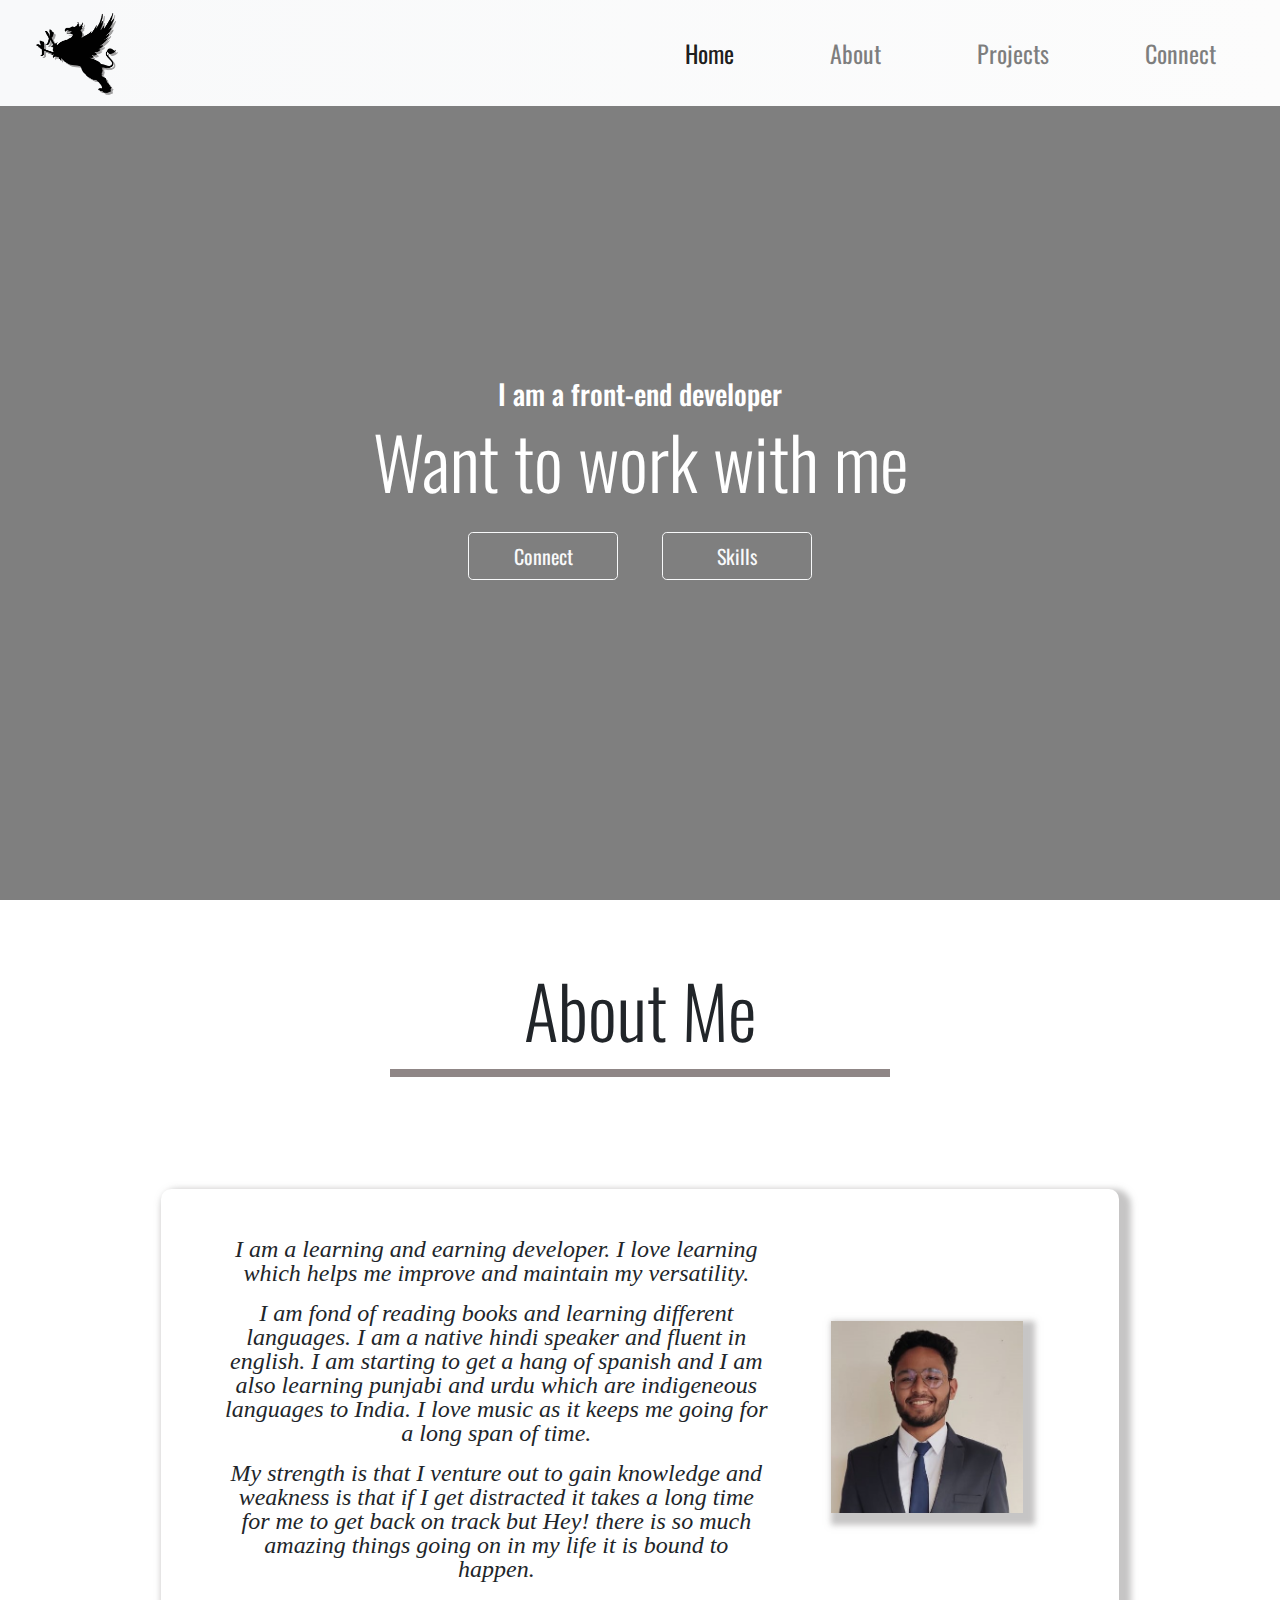
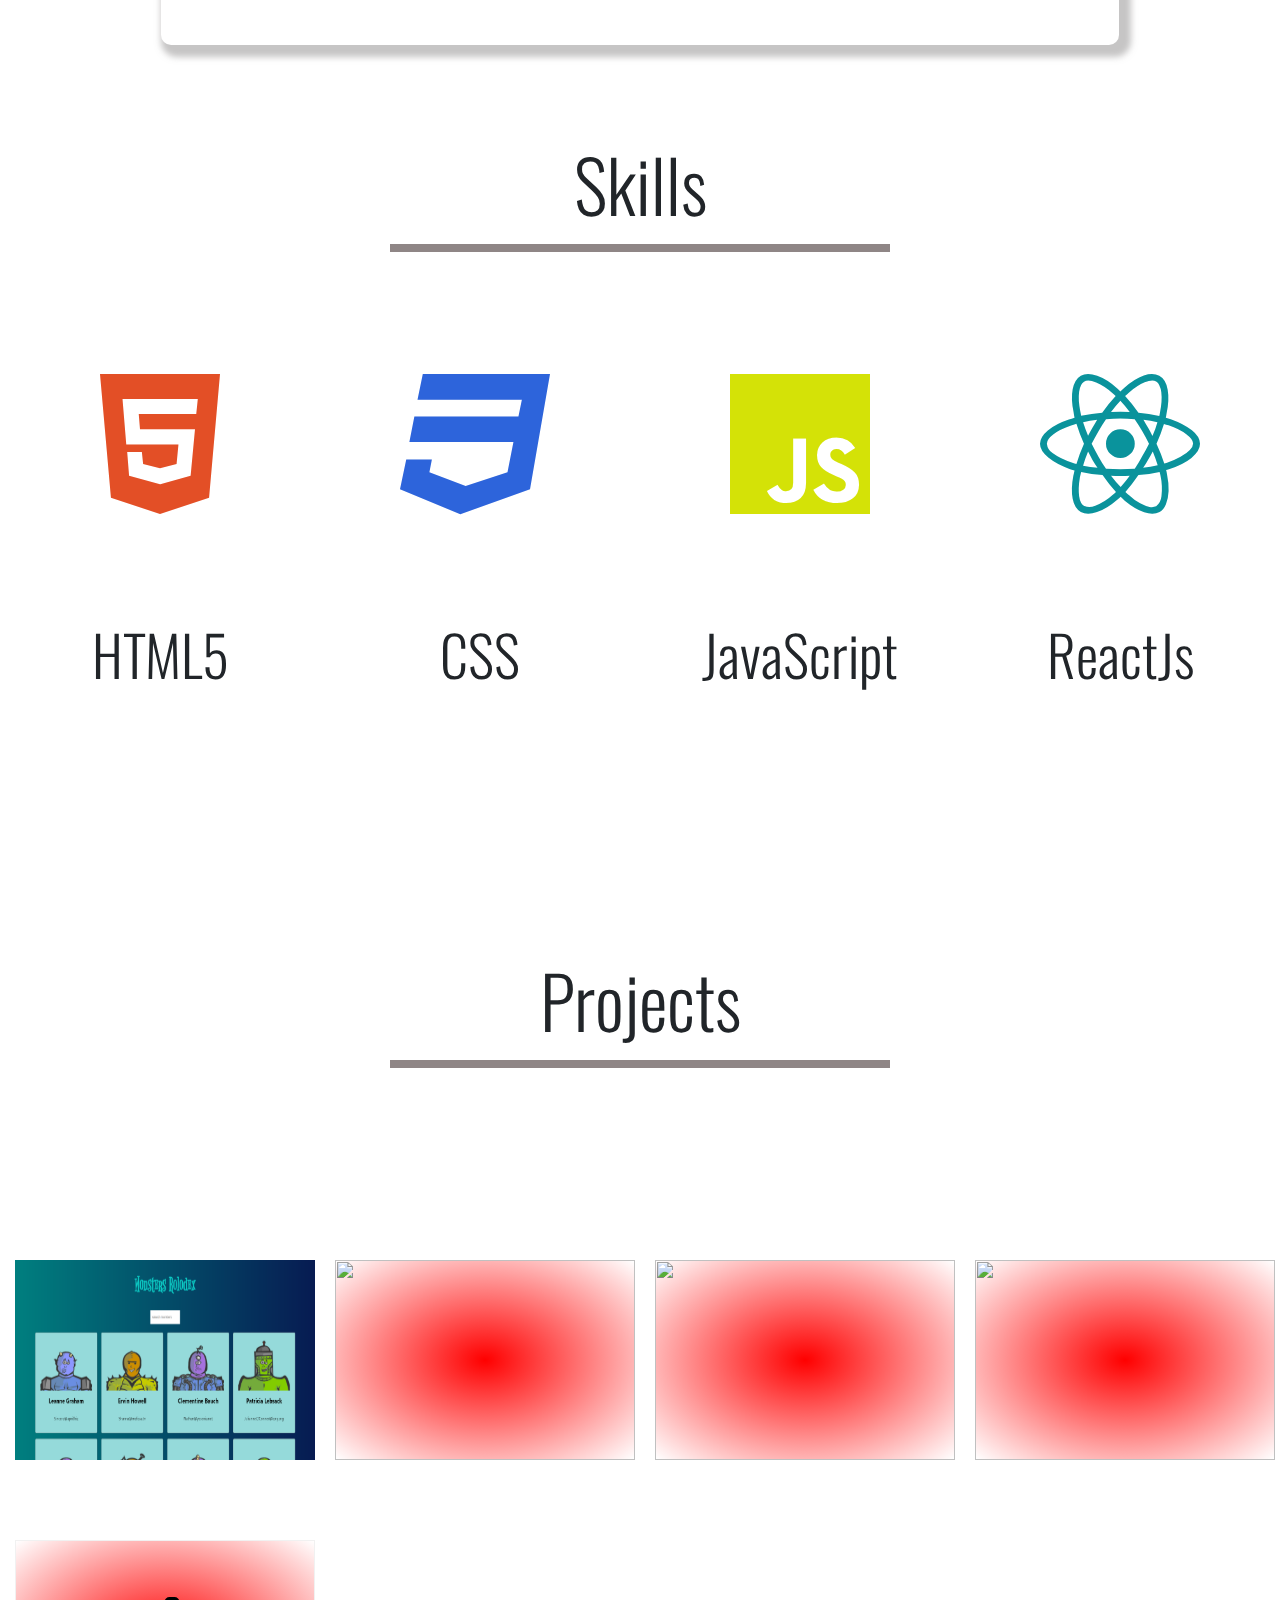
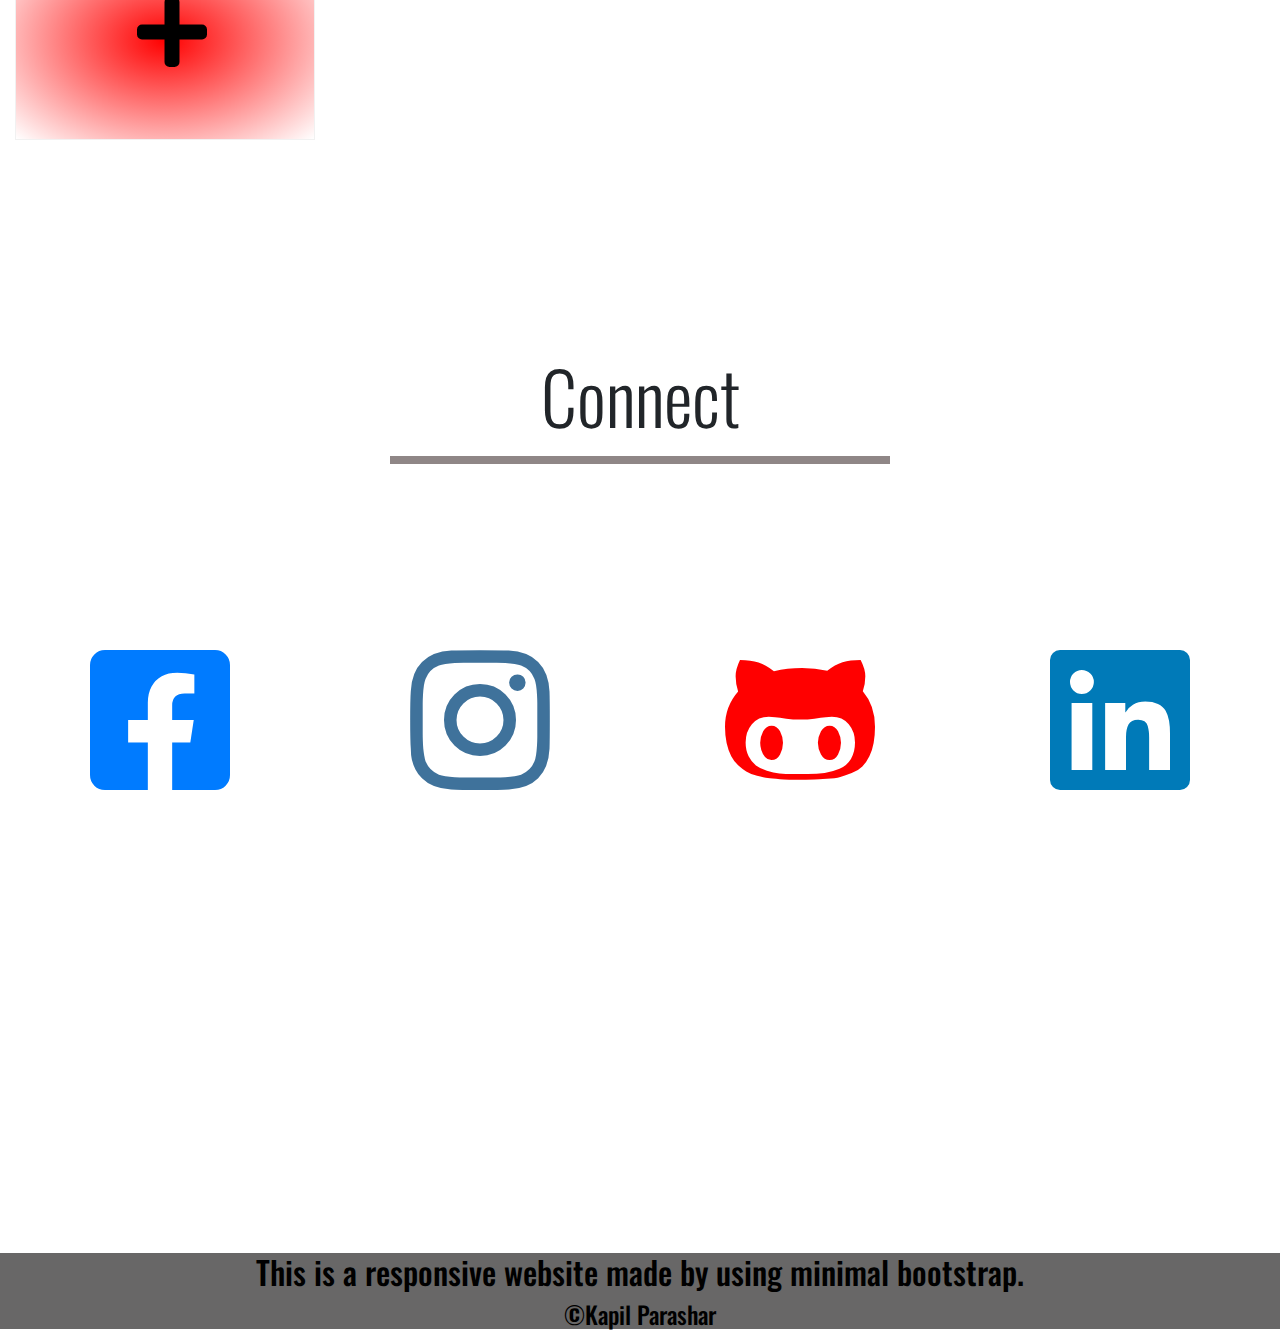
==== index.html @ 2eacf6ea "first commit" ====
<!doctype html>
<html lang="en">
  <head>
    <!-- Required meta tags -->
    <meta charset="utf-8">
    <meta name="viewport" content="width=device-width, initial-scale=1, shrink-to-fit=no">

    <!-- Bootstrap CSS -->
    <link rel="stylesheet" href="css/bootstrap.min.css">
    <link rel="stylesheet" href="style.css">
    <link href="https://fonts.googleapis.com/css?family=Oswald:600&display=swap" rel="stylesheet">
    <link rel="stylesheet" href="css/all.css">
    <link rel="stylesheet" href="css/font-awesome.css">
    <title>Portfolio Website</title>
  </head>
  <body>
    <!--navbar-->
    <nav class="navbar navbar-expand-lg navbar-light bg-light">
        <a class="navbar-brand" href="#"><img src="logo.png" alt="logo"></a>
        <button class="navbar-toggler" type="button" data-toggle="collapse" data-target="#navbarNav" aria-controls="navbarNav" aria-expanded="false" aria-label="Toggle navigation">
          <span class="navbar-toggler-icon"></span>
        </button>
        <div class="collapse navbar-collapse" id="navbarNav">
          <ul class="navbar-nav ml-auto">
            <li class="nav-item active">
              <a class="nav-link" href="#home">Home <span class="sr-only">(current)</span></a>
            </li>
            <li class="nav-item">
              <a class="nav-link" href="#about-section">About</a>
            </li>
            <li class="nav-item">
              <a class="nav-link" href="#projects">Projects</a>
            </li>
            <li class="nav-item">
              <a class="nav-link" href="#connect" aria-disabled="true">Connect</a>
            </li>
          </ul>
        </div>
      </nav>
      <!--end of nav section-->
      <!--banner video-->
      <section id="home">
      <header class="v-header container">
          <div class="fullscreen-video-wrap">
              <video id="bgvid" autoplay loop playsinline muted>
                <source src="typing.mp4" type="video/mp4">
              </video>
          </div>
          <div class="header-overlay"></div>
      <!--end of banner video-->
     <!--video foreground-->
                  <div class="header-content">
                      <h3>I am a front-end developer</h3>
                      <h1 class="display-3">Want to work with me</h1>
                      <a href="#connect" class="btn btn-outline-light btn-lg">Connect</a>
                      <a href="#skills" class="btn btn-outline-light btn-lg">Skills</a>
                  </div>
    </header>
      <!--end of video foreground-->
      <section id="about-section">
      <!--title-->
      <section class="title">
      <div class="container-fluid">
        <div class="row text-center">
          <div class="col">
            <h1 class="display-3 lead">About Me</h1>
            <hr>
          </div>
        </div>
      </div>
    </section>
  </section>
      <!--end of title-->
      <!--About-->
      
      <div class="container">
        <div class="row" id="about">
          <div class="col col-md-8">
            <i> <p class="about-txt ">I am a learning and earning developer. I love learning which helps me improve and maintain my versatility.</p>
             <p class="about-txt">I am fond of reading books and learning different languages. I am a native hindi speaker and fluent in english. I am starting to get a hang of spanish and I am also learning punjabi and urdu which are indigeneous languages to India. I love music as it keeps me going for a long span of time.</p>
             <p class="about-txt">My strength is that I venture out to gain knowledge and weakness is that if I get distracted it takes a long time for me to get back on track but Hey! there is so much amazing things going on in my life it is bound to happen. </p>
            </i></div>
          <div class="col-md-4">
            <img src="kapil.jpg">
          </div>
        </div>
      </div>
    </section>
      <!-- end of About-->
      <!--Skills-->
      <section id="skills">
      <section class="title">
        <div class="container-fluid">
          <div class="row text-center">
            <div class="col">
              <h1 class="display-3 lead">Skills</h1>
              <hr>
            </div>
          </div>
        </div>
      </section>
      
        <div class="container-fluid">
          <div class="row text-center">
            <div class="col col-md-3">
              <i class="fab fa-html5 fa-10x"></i>
              <p class="display-4">HTML5</p>
            </div>
            <div class="col col-md-3">
              <i class="fab fa-css3 fa-10x"></i>
              <p class="display-4">CSS</p>
            </div>
            <div class="col col-md-3">
              <i class="fab fa-js fa-10x"></i>
              <p class="display-4">JavaScript</p>
            </div>
            <div class="col col-md-3">
              <i class="fab fa-react fa-10x"></i>
              <p class="display-4">ReactJs</p>
            </div>
          </div>
          </div>
        </div>
      </section>
      <!--end of Skills-->
      <!--projects-->
      <section id="projects">
       <!--title-->
       <section class="title">
          <div class="container-fluid">
            <div class="row text-center">
              <div class="col">
                <h1 class="display-3 lead">Projects</h1>
                <hr>
              </div>
            </div>
          </div>
        </section>
          <!--end of title-->
          
            <div class="container-fluid">
              <div class="row">
                <div class="col col-md-3"><a href="https://kapilll.github.io/monsters-rolodex/">
                    <div class="flip-card">
                        <div class="flip-card-inner">
                          <div class="flip-card-front">
                              <img src="monsters-rolodex.png">
                          </div>
                          <div class="flip-card-back">
                            <h1>monsters-rolodex</h1> 
                            
                          </div>
                        </div>
                      </div></a>
                </div>
                <div class="col col-md-3"><a href="https://codepen.io/freeCodeCamp/full/zNqgVx">
                    <div class="flip-card">
                        <div class="flip-card-inner">
                          <div class="flip-card-front">
                              <img src="https://i1.wp.com/ifdc.org/wp-content/uploads/2014/10/borlaug_2.jpg?ssl=1">
                          </div>
                          <div class="flip-card-back">
                            <h1>Tribute Page</h1> 
                            
                          </div>
                        </div>
                      </div></a>
                </div>
                <div class="col col-md-3"><a href="#">
                    <div class="flip-card">
                        <div class="flip-card-inner">
                          <div class="flip-card-front">
                              <img src="https://is2-ssl.mzstatic.com/image/thumb/Purple118/v4/84/eb/a5/84eba5c2-cd23-acb9-3830-8cb77e72c2c5/PlayerIcon.png/246x0w.png">
                          </div>
                          <div class="flip-card-back">
                            <h1>Tic Tac Toe</h1> 
                            
                          </div>
                        </div>
                      </div></a>
                </div>
                <div class="col col-md-3"><a href="#">
                    <div class="flip-card">
                        <div class="flip-card-inner">
                          <div class="flip-card-front">
                              <img src="https://i.ytimg.com/vi/kSAqct10gA0/maxresdefault.jpg">
                          </div>
                          <div class="flip-card-back">
                            <h1>Map Data</h1> 
                            
                          </div>
                        </div></a>
                    </div>
                      </div>
                      <div class="col col-md-3"><a href="#">
                          <div class="flip-card">
                              <div class="flip-card-inner">
                                <div class="flip-card-front">
                                    <i class="fas fa-plus icon fa-5x"></i>
                                </div>
                                <div class="flip-card-back">
                                    <h1>Coming Soon</h1>
                                </div>
                              </div>
                          </div></a>
                            </div>
                </div>
              </div>
            
          </section>
          <!--end of projects-->
          <!--Connect-->
          <section id="connect">
          <section class="title">
              <div class="container-fluid">
                <div class="row text-center">
                  <div class="col">
                    <h1 class="display-3 lead">Connect</h1>
                    <hr>
                  </div>
                </div>
              </div>
            </section>
            <section class="connect-elements">
              <div class="container-fluid">
                <div class="row">
                  <div class="col-6 col-md-3"><a href="https://www.facebook.com/kapil.parashar.3701"><i class="fab fa-facebook-square fa-10x"></i></a></div>
                  <div class="col-6 col-md-3"><a href="https://www.instagram.com/ae_chal_nikal/"><i class="fab fa-instagram fa-10x"></i></a></div>
                  <div class="col-6 col-md-3"><a href="https://github.com/kapilll"><i class="fab fa-github-alt fa-10x"></i></a></div>
                  <div class="col-6 col-md-3"><a href="https://www.linkedin.com/in/kapil-parashar-63889716a/"><i class="fab fa-linkedin fa-10x"></i></a></div>
                </div>
              </div>
            </section>
            </section>
           <!--end of connect-->
           <!--footer-->
           <footer>
             <h2>This is a responsive website made by using minimal bootstrap.</h2>
             <h4>&copy;Kapil Parashar</h4>
           </footer>
           <!--end of footer-->
    <!-- Optional JavaScript -->
    <!-- jQuery first, then Popper.js, then Bootstrap JS -->
    <script src="js/jquery-3.4.1.min""></script>
    <script src="js/bootstrap.bundle.min.js"></script>
  </body>
</html>
---- style.css ----
body{
    font-family: 'Oswald', 'Bell Gothic Std';
    width:100%;
    margin:0;
    line-height: 1.5rem;
    overflow-x:hidden;
}
.navbar-brand img
{
height:80px;
width:80px;
margin:0px 20px;
filter:drop-shadow(2px 2px rgba(73, 72, 72, 0.5))
}
.navbar-nav li
{
    padding:0px 40px;
    font-size: 1.5rem;
}
nav 
{
    background-image: linear-gradient(to right,	rgba(252,252,252,0), rgba(252,252,252,1));
    position:sticky-top;
    z-index: 10;
}
/*--- Fixed Video Background iOS/Mobile Style--*/
.v-header
{
display: flex;
height:85vh;
align-items:center;
color:white;
justify-content: center;
}
.container
{
    max-width:960px;
    padding-left:1rem;
    padding-right: 1rem;
    margin:auto;
    text-align:center;
}
.fullscreen-video-wrap
{
    position: absolute;
    top:0;
    left:0;
    width:100%;
    height: 100%;
    overflow:hidden;
   
}
.fullscreen-video-wrap video{
      /* Make video to at least 100% wide and tall */


  object-fit: cover;
  /* Setting width & height to auto prevents the browser from stretching or squishing the video */
  width: auto;
  height: auto;

  /* Center the video */
  position: absolute;
  top: 50%;
  left: 50%;
  transform: translate(-50%,-50%);
    
}
.header-overlay
{
    height:100vh;
    width:100vw;
    position: absolute;
    top:0;
    left:0;
    background:rgba(0, 0, 0, 0.5);
z-index:1;
}
.header-content
{
    z-index:2;
}
.btn-outline-light
{
    margin:20px;
    width:150px;
}
.btn-outline-light:hover{
    background-color:rgba(221, 209, 209, 0.5)
}
hr {
    border: none;
    height: 8px;
    /* Set the hr color */
    color: rgb(143, 134, 134); /* old IE */
    background-color: rgb(143, 134, 134); /* Modern Browsers */
    width:40%;
}
.title{
    margin:6rem 0;
}
.about-txt
{
    font-size:1.5rem;
    font-family:'High Tower Text', Goudy Old Style;
}
#about-section
{
    margin-top:4rem;
}
#about img{
    width:12rem;
    height:12rem;
    box-shadow:6px 6px 6px 6px rgba(141, 139, 139, 0.5);
}
#about
{
    
    border-radius:10px;
    padding:3rem;
    box-shadow:6px 6px 6px 6px rgba(141, 139, 139, 0.5);

}
.col-md-4
{
    display:flex;
    align-self: center;
   justify-content: center;
}


i{
    width:16rem;
    height:16rem;
}
#skills{
    margin-top:5rem;
    
    height:80vh;
}
.fa-html5
{
    color:#e34f26;
}
.fa-css3
{
    color:rgb(45, 100, 219);
}
.fa-js
{
    color:rgb(212, 226, 7);
}
.fa-react
{
    color:rgb(10, 147, 156);
}
#projects
{
    height:100vh;
}
/* The flip card container - set the width and height to whatever you want. We have added the border property to demonstrate that the flip itself goes out of the box on hover (remove perspective if you don't want the 3D effect */
.flip-card {
    margin-top:5rem;
    background-color: transparent;
    width: 300px;
    height: 200px;
    border: 1px solid #f1f1f1;
    perspective: 1000px; /* Remove this if you don't want the 3D effect */
  }
  
  /* This container is needed to position the front and back side */
  .flip-card-inner {
    position: relative;
    width: 100%;
    height: 100%;
    transition: transform 0.8s;
    transform-style: preserve-3d;
  }
  
  /* Do an horizontal flip when you move the mouse over the flip box container */
  .flip-card:hover .flip-card-inner {
    transform: rotateY(180deg);
  }
  
  /* Position the front and back side */
  .flip-card-front, .flip-card-back {
    position: absolute;
    width: 100%;
    height: 100%;
    backface-visibility: hidden;
  }
  
  /* Style the front side (fallback if image is missing) */
  .flip-card-front {
    background-image:radial-gradient( red ,rgba(255,255,255,1));
    color: black;
    display: flex;
      align-items: center;
      justify-content: center;
  }
  .flip-card-front img
  {
    width: 300px;
    height: 200px;
  }
  
  /* Style the back side */
  .flip-card-back {
      display: flex;
      align-items: center;
      justify-content: center;
    color:black;
    transform: rotateY(180deg);
    background-image:radial-gradient(red ,rgba(255,255,255,1));
  }
  .icon{
      top:80px;
      left:100px;
      position: relative;
      color:black;
  }
  #connect{
    
   text-align: center;
   
    height:100vh;
}
.fa-facebook
{
    color:#3b5998 ;
}
.fa-facebook:hover{
    color:#22499c;
}
.fa-instagram
{
    color:#3f729b;
}
.fa-instagram:hover
{
    color:#00559b;
}

.fa-github-alt
{
    color:red;
    
}
.fa-github-alt:hover
{
    color:rgb(250, 74, 74);
    
}
.fa-linkedin:hover
{
    color:#4790b4;  
}
.fa-linkedin
{
    color:#007ab8;  
}

footer{
    text-align:center;
    background: rgb(104, 103, 103);
    color:black;
}
.connect-elements
{
    margin:5rem 0;
    margin-top:10rem;

}
@media only screen and (max-width: 768px){
h3{
    font-size:1.5rem;
}
.display-3
{
    font-size:3rem;
}
.btn-outline-light{
    width:100px;
    margin:10px;
}
.navbar-brand img
{
height:45px;
width:45px;
margin:0px 10px;
filter:drop-shadow(1px 1px rgba(73, 72, 72, 0.5))
}
.title{
    margin:3rem;
}
.about-txt
{
    font-size:1rem;
}
.col-md-4 img {
    display:none;
}
.fa-html5
{
    color:#e34f26;
    font-size:1rem;
}
.fa-css3
{
    color:rgb(45, 100, 219);
    font-size:1rem;
}
.fa-js
{
    color:rgb(212, 226, 7);
    font-size:1rem;
}
.fa-react
{
    color:rgb(10, 147, 156);
    font-size:1rem;
}
.flip-card {
    margin-top:5rem;
    background-color: transparent;
    width: 150px;
    height: 100px;
    border: 1px solid #f1f1f1;
    perspective: 1000px; /* Remove this if you don't want the 3D effect */
  }

  .flip-card-front img
  {
    width: 150px;
    height: 100px;
  }
  h1{
      font-size:1rem;
  }
  #projects
  {
      border:2px solid black;
  }
  #skills
  {
    border:2px solid black;
  }
  #about
  {
    border:2px solid black;
  }
  #connect
  {
    border:2px solid black;
  }

}
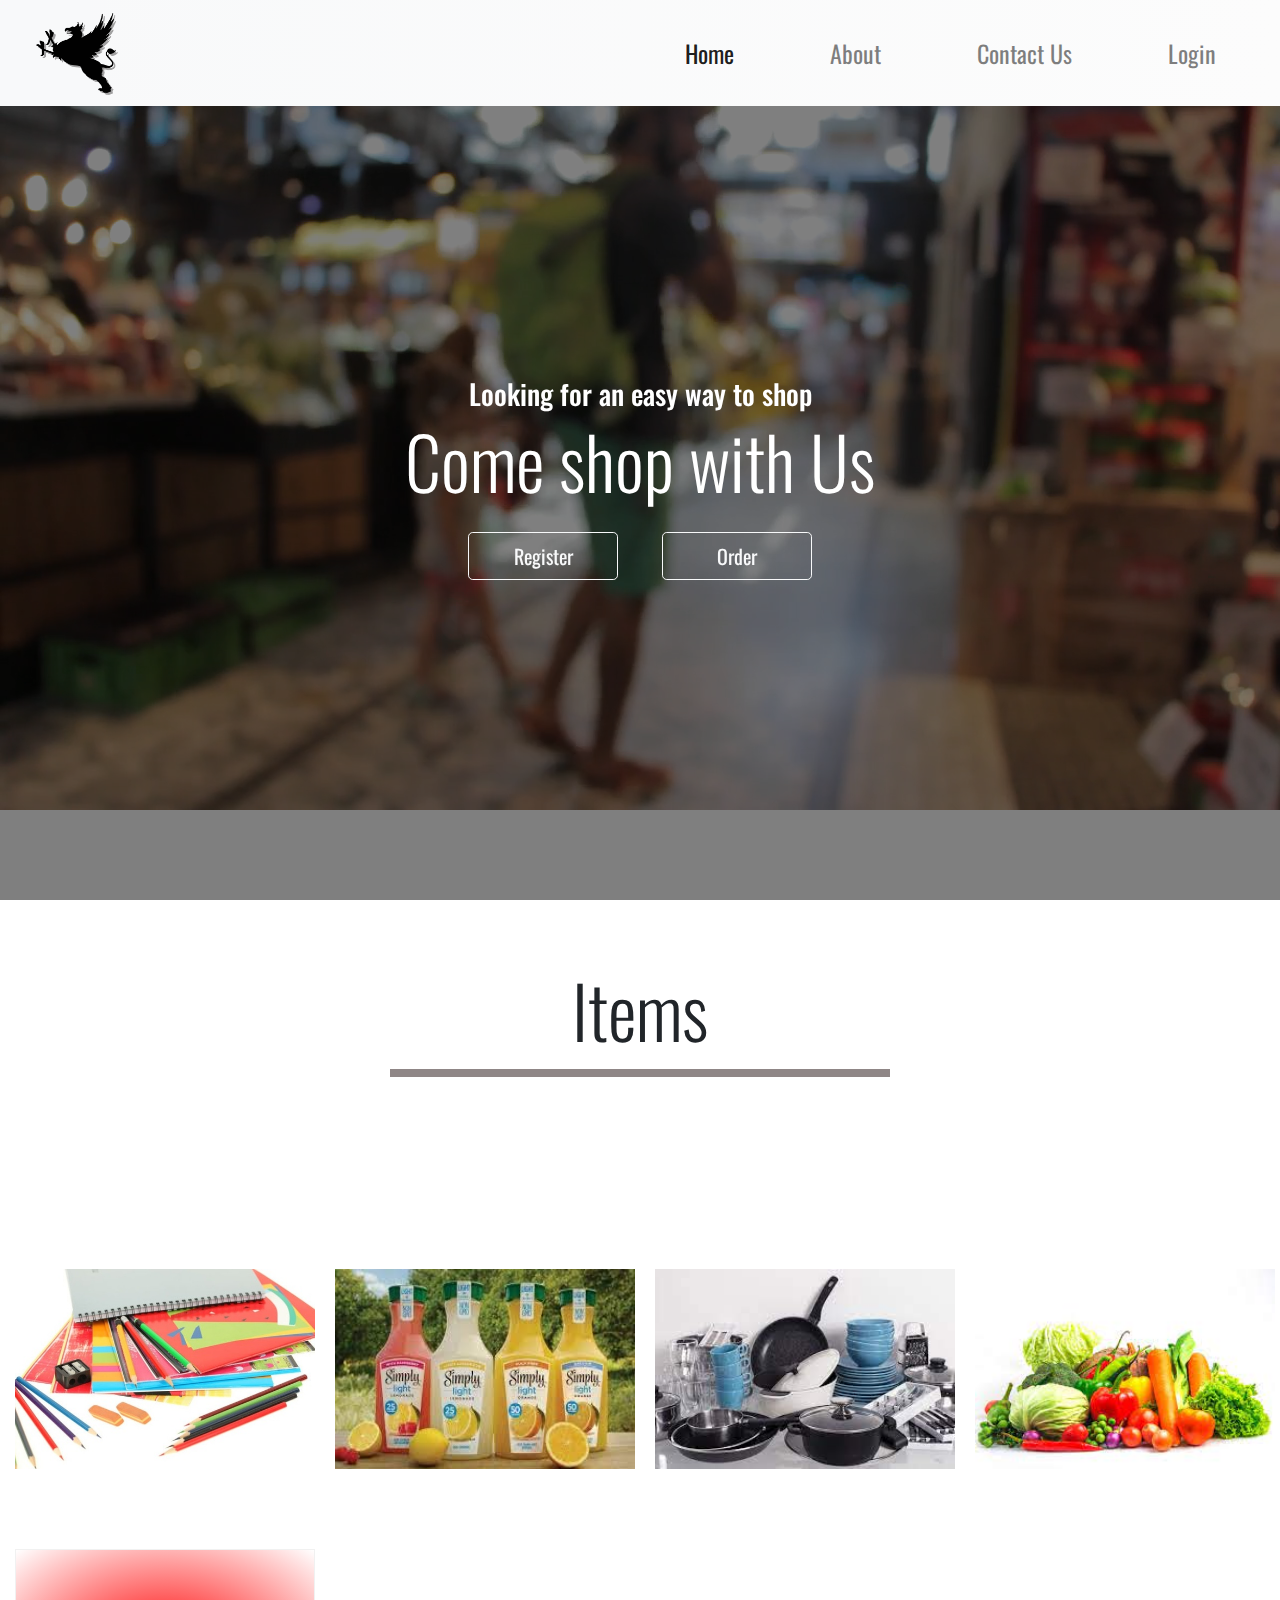
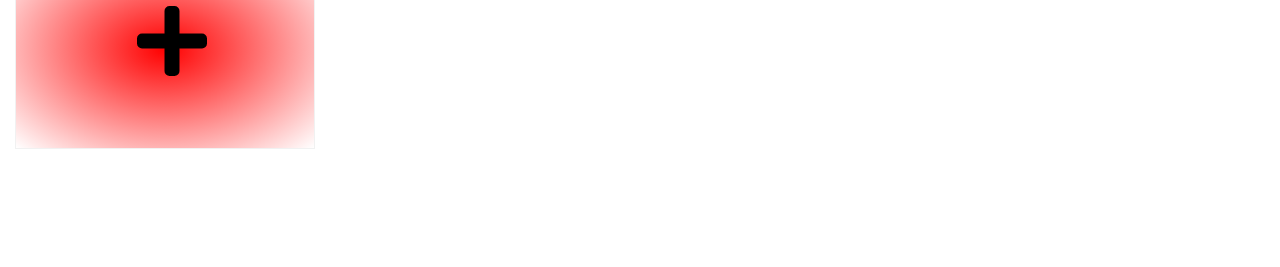
==== commit 8c1305b5: "Adding files" ====
--- a/index.html
+++ b/index.html
@@ -4,14 +4,14 @@
     <!-- Required meta tags -->
     <meta charset="utf-8">
     <meta name="viewport" content="width=device-width, initial-scale=1, shrink-to-fit=no">
-
+    
     <!-- Bootstrap CSS -->
     <link rel="stylesheet" href="css/bootstrap.min.css">
     <link rel="stylesheet" href="style.css">
     <link href="https://fonts.googleapis.com/css?family=Oswald:600&display=swap" rel="stylesheet">
     <link rel="stylesheet" href="css/all.css">
     <link rel="stylesheet" href="css/font-awesome.css">
-    <title>Portfolio Website</title>
+    <title>Shopping Website</title>
   </head>
   <body>
     <!--navbar-->
@@ -26,13 +26,13 @@
               <a class="nav-link" href="#home">Home <span class="sr-only">(current)</span></a>
             </li>
             <li class="nav-item">
-              <a class="nav-link" href="#about-section">About</a>
+              <a class="nav-link" href="AboutUs.html">About</a>
             </li>
             <li class="nav-item">
-              <a class="nav-link" href="#projects">Projects</a>
+         <a class="nav-link" href="Contactus.html" aria-disabled="true">Contact Us</a>
             </li>
             <li class="nav-item">
-              <a class="nav-link" href="#connect" aria-disabled="true">Connect</a>
+              <a class="nav-link" href="login.html">Login</a>
             </li>
           </ul>
         </div>
@@ -43,94 +43,31 @@
       <header class="v-header container">
           <div class="fullscreen-video-wrap">
               <video id="bgvid" autoplay loop playsinline muted>
-                <source src="typing.mp4" type="video/mp4">
+                <source src="market.mp4" type="video/mp4">
               </video>
           </div>
           <div class="header-overlay"></div>
       <!--end of banner video-->
      <!--video foreground-->
                   <div class="header-content">
-                      <h3>I am a front-end developer</h3>
-                      <h1 class="display-3">Want to work with me</h1>
-                      <a href="#connect" class="btn btn-outline-light btn-lg">Connect</a>
-                      <a href="#skills" class="btn btn-outline-light btn-lg">Skills</a>
+                      <h3>Looking for an easy way to shop</h3>
+                      <h1 class="display-3">Come shop with Us</h1>
+                      <a href="login.html" class="btn btn-outline-light btn-lg">Register</a>
+                      <a href="order.html" class="btn btn-outline-light btn-lg">Order</a>
                   </div>
     </header>
       <!--end of video foreground-->
-      <section id="about-section">
-      <!--title-->
-      <section class="title">
-      <div class="container-fluid">
-        <div class="row text-center">
-          <div class="col">
-            <h1 class="display-3 lead">About Me</h1>
-            <hr>
-          </div>
-        </div>
-      </div>
-    </section>
-  </section>
-      <!--end of title-->
-      <!--About-->
+    
+ 
+     
       
-      <div class="container">
-        <div class="row" id="about">
-          <div class="col col-md-8">
-            <i> <p class="about-txt ">I am a learning and earning developer. I love learning which helps me improve and maintain my versatility.</p>
-             <p class="about-txt">I am fond of reading books and learning different languages. I am a native hindi speaker and fluent in english. I am starting to get a hang of spanish and I am also learning punjabi and urdu which are indigeneous languages to India. I love music as it keeps me going for a long span of time.</p>
-             <p class="about-txt">My strength is that I venture out to gain knowledge and weakness is that if I get distracted it takes a long time for me to get back on track but Hey! there is so much amazing things going on in my life it is bound to happen. </p>
-            </i></div>
-          <div class="col-md-4">
-            <img src="kapil.jpg">
-          </div>
-        </div>
-      </div>
-    </section>
-      <!-- end of About-->
-      <!--Skills-->
-      <section id="skills">
-      <section class="title">
-        <div class="container-fluid">
-          <div class="row text-center">
-            <div class="col">
-              <h1 class="display-3 lead">Skills</h1>
-              <hr>
-            </div>
-          </div>
-        </div>
-      </section>
-      
-        <div class="container-fluid">
-          <div class="row text-center">
-            <div class="col col-md-3">
-              <i class="fab fa-html5 fa-10x"></i>
-              <p class="display-4">HTML5</p>
-            </div>
-            <div class="col col-md-3">
-              <i class="fab fa-css3 fa-10x"></i>
-              <p class="display-4">CSS</p>
-            </div>
-            <div class="col col-md-3">
-              <i class="fab fa-js fa-10x"></i>
-              <p class="display-4">JavaScript</p>
-            </div>
-            <div class="col col-md-3">
-              <i class="fab fa-react fa-10x"></i>
-              <p class="display-4">ReactJs</p>
-            </div>
-          </div>
-          </div>
-        </div>
-      </section>
-      <!--end of Skills-->
-      <!--projects-->
       <section id="projects">
        <!--title-->
        <section class="title">
           <div class="container-fluid">
             <div class="row text-center">
               <div class="col">
-                <h1 class="display-3 lead">Projects</h1>
+                <h1 class="display-3 lead">Items</h1>
                 <hr>
               </div>
             </div>
@@ -140,27 +77,14 @@
           
             <div class="container-fluid">
               <div class="row">
-                <div class="col col-md-3"><a href="https://kapilll.github.io/monsters-rolodex/">
+                <div class="col col-md-3"><a href="#">
                     <div class="flip-card">
                         <div class="flip-card-inner">
                           <div class="flip-card-front">
-                              <img src="monsters-rolodex.png">
+                              <img src="stationary.jpg">
                           </div>
                           <div class="flip-card-back">
-                            <h1>monsters-rolodex</h1> 
-                            
-                          </div>
-                        </div>
-                      </div></a>
-                </div>
-                <div class="col col-md-3"><a href="https://codepen.io/freeCodeCamp/full/zNqgVx">
-                    <div class="flip-card">
-                        <div class="flip-card-inner">
-                          <div class="flip-card-front">
-                              <img src="https://i1.wp.com/ifdc.org/wp-content/uploads/2014/10/borlaug_2.jpg?ssl=1">
-                          </div>
-                          <div class="flip-card-back">
-                            <h1>Tribute Page</h1> 
+                            <h1>Stationary</h1> 
                             
                           </div>
                         </div>
@@ -170,10 +94,10 @@
                     <div class="flip-card">
                         <div class="flip-card-inner">
                           <div class="flip-card-front">
-                              <img src="https://is2-ssl.mzstatic.com/image/thumb/Purple118/v4/84/eb/a5/84eba5c2-cd23-acb9-3830-8cb77e72c2c5/PlayerIcon.png/246x0w.png">
+                              <img src="beverages.jpg">
                           </div>
                           <div class="flip-card-back">
-                            <h1>Tic Tac Toe</h1> 
+                            <h1>Beverages</h1> 
                             
                           </div>
                         </div>
@@ -183,23 +107,36 @@
                     <div class="flip-card">
                         <div class="flip-card-inner">
                           <div class="flip-card-front">
-                              <img src="https://i.ytimg.com/vi/kSAqct10gA0/maxresdefault.jpg">
+                              <img src="kitchen.jpg">
                           </div>
                           <div class="flip-card-back">
-                            <h1>Map Data</h1> 
+                            <h1>kitchen items</h1> 
+                            
+                          </div>
+                        </div>
+                      </div></a>
+                </div>
+                <div class="col col-md-3"><a href="#">
+                    <div class="flip-card">
+                        <div class="flip-card-inner">
+                          <div class="flip-card-front">
+                              <img src="vegetables.jpg">
+                          </div>
+                          <div class="flip-card-back">
+                            <h1>Vegetables</h1> 
                             
                           </div>
                         </div></a>
                     </div>
                       </div>
-                      <div class="col col-md-3"><a href="#">
+                      <div class="col col-md-3"><a href="order.html">
                           <div class="flip-card">
                               <div class="flip-card-inner">
                                 <div class="flip-card-front">
                                     <i class="fas fa-plus icon fa-5x"></i>
                                 </div>
                                 <div class="flip-card-back">
-                                    <h1>Coming Soon</h1>
+                                    <h1>Order</h1>
                                 </div>
                               </div>
                           </div></a>
@@ -208,40 +145,13 @@
               </div>
             
           </section>
-          <!--end of projects-->
-          <!--Connect-->
-          <section id="connect">
-          <section class="title">
-              <div class="container-fluid">
-                <div class="row text-center">
-                  <div class="col">
-                    <h1 class="display-3 lead">Connect</h1>
-                    <hr>
-                  </div>
-                </div>
-              </div>
-            </section>
-            <section class="connect-elements">
-              <div class="container-fluid">
-                <div class="row">
-                  <div class="col-6 col-md-3"><a href="https://www.facebook.com/kapil.parashar.3701"><i class="fab fa-facebook-square fa-10x"></i></a></div>
-                  <div class="col-6 col-md-3"><a href="https://www.instagram.com/ae_chal_nikal/"><i class="fab fa-instagram fa-10x"></i></a></div>
-                  <div class="col-6 col-md-3"><a href="https://github.com/kapilll"><i class="fab fa-github-alt fa-10x"></i></a></div>
-                  <div class="col-6 col-md-3"><a href="https://www.linkedin.com/in/kapil-parashar-63889716a/"><i class="fab fa-linkedin fa-10x"></i></a></div>
-                </div>
-              </div>
-            </section>
-            </section>
-           <!--end of connect-->
-           <!--footer-->
-           <footer>
-             <h2>This is a responsive website made by using minimal bootstrap.</h2>
-             <h4>&copy;Kapil Parashar</h4>
-           </footer>
-           <!--end of footer-->
+        
+        
     <!-- Optional JavaScript -->
     <!-- jQuery first, then Popper.js, then Bootstrap JS -->
     <script src="js/jquery-3.4.1.min""></script>
     <script src="js/bootstrap.bundle.min.js"></script>
+
   </body>
+
 </html>